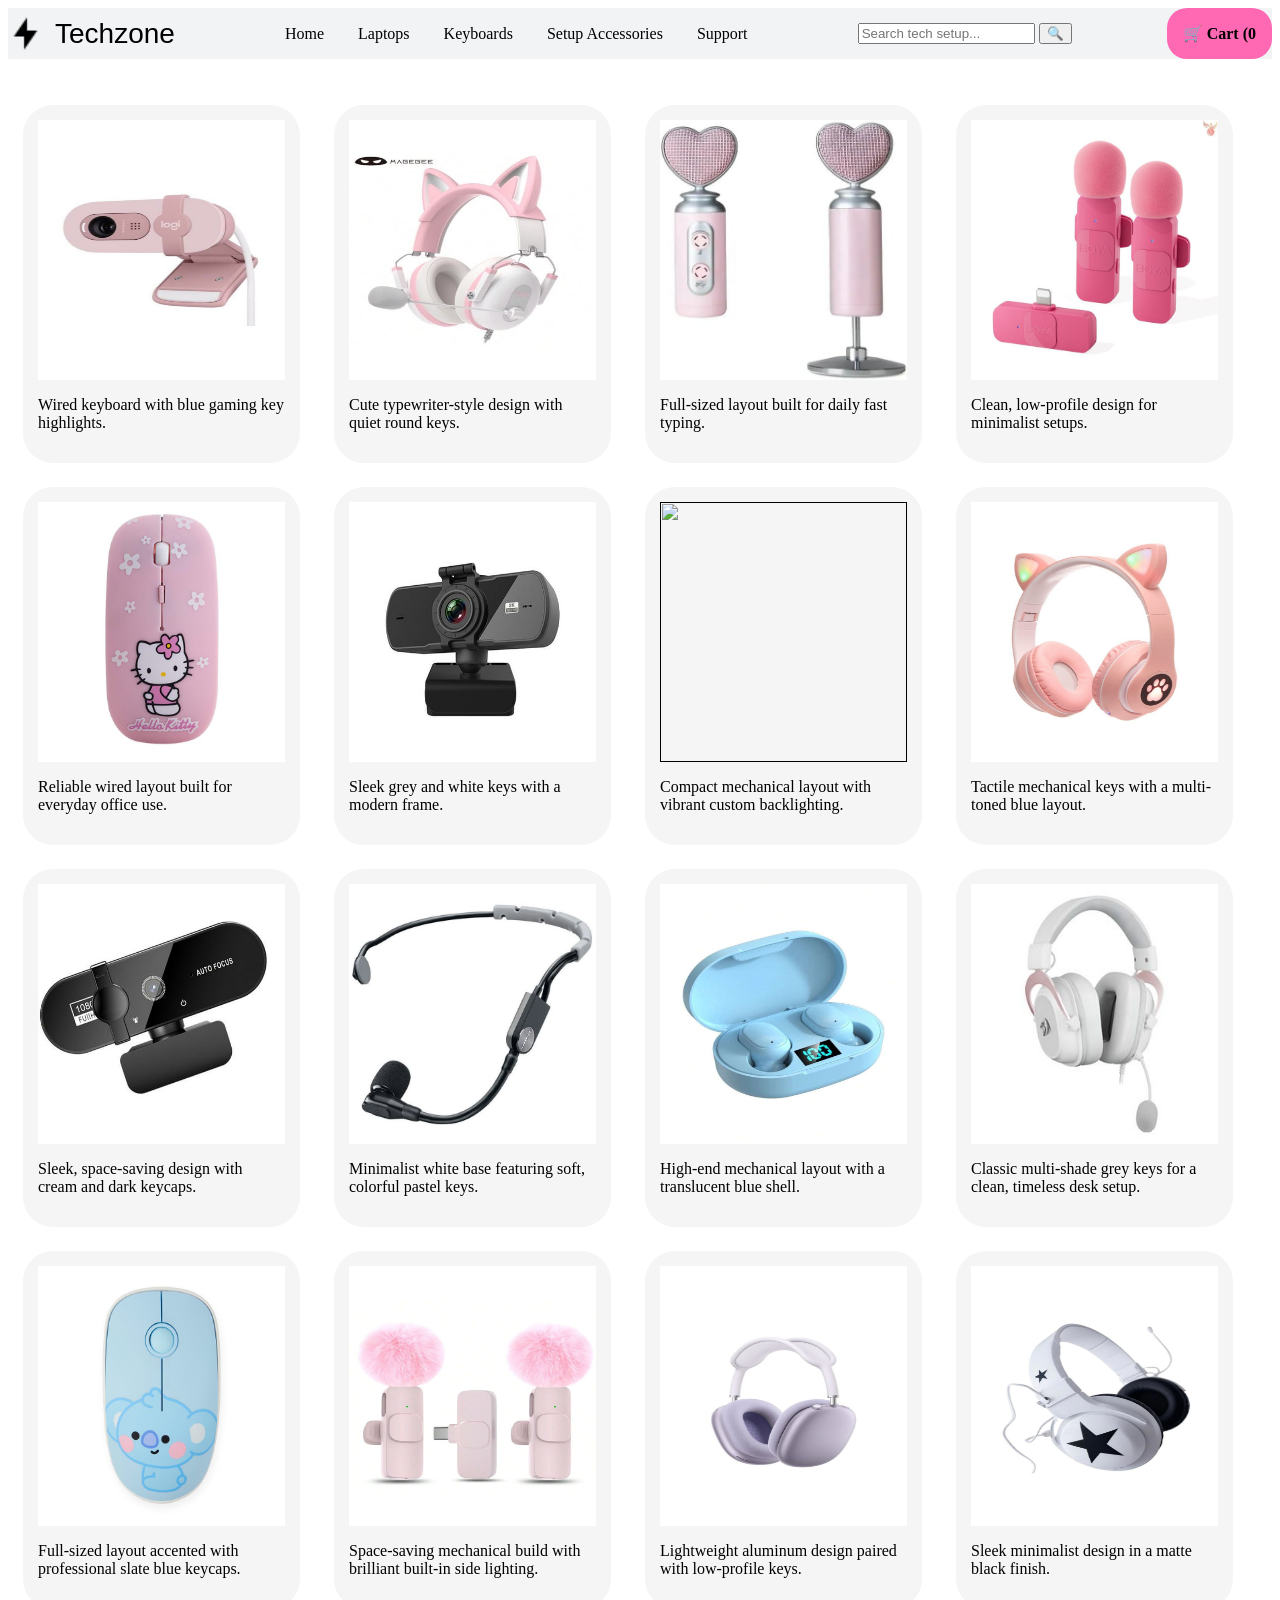
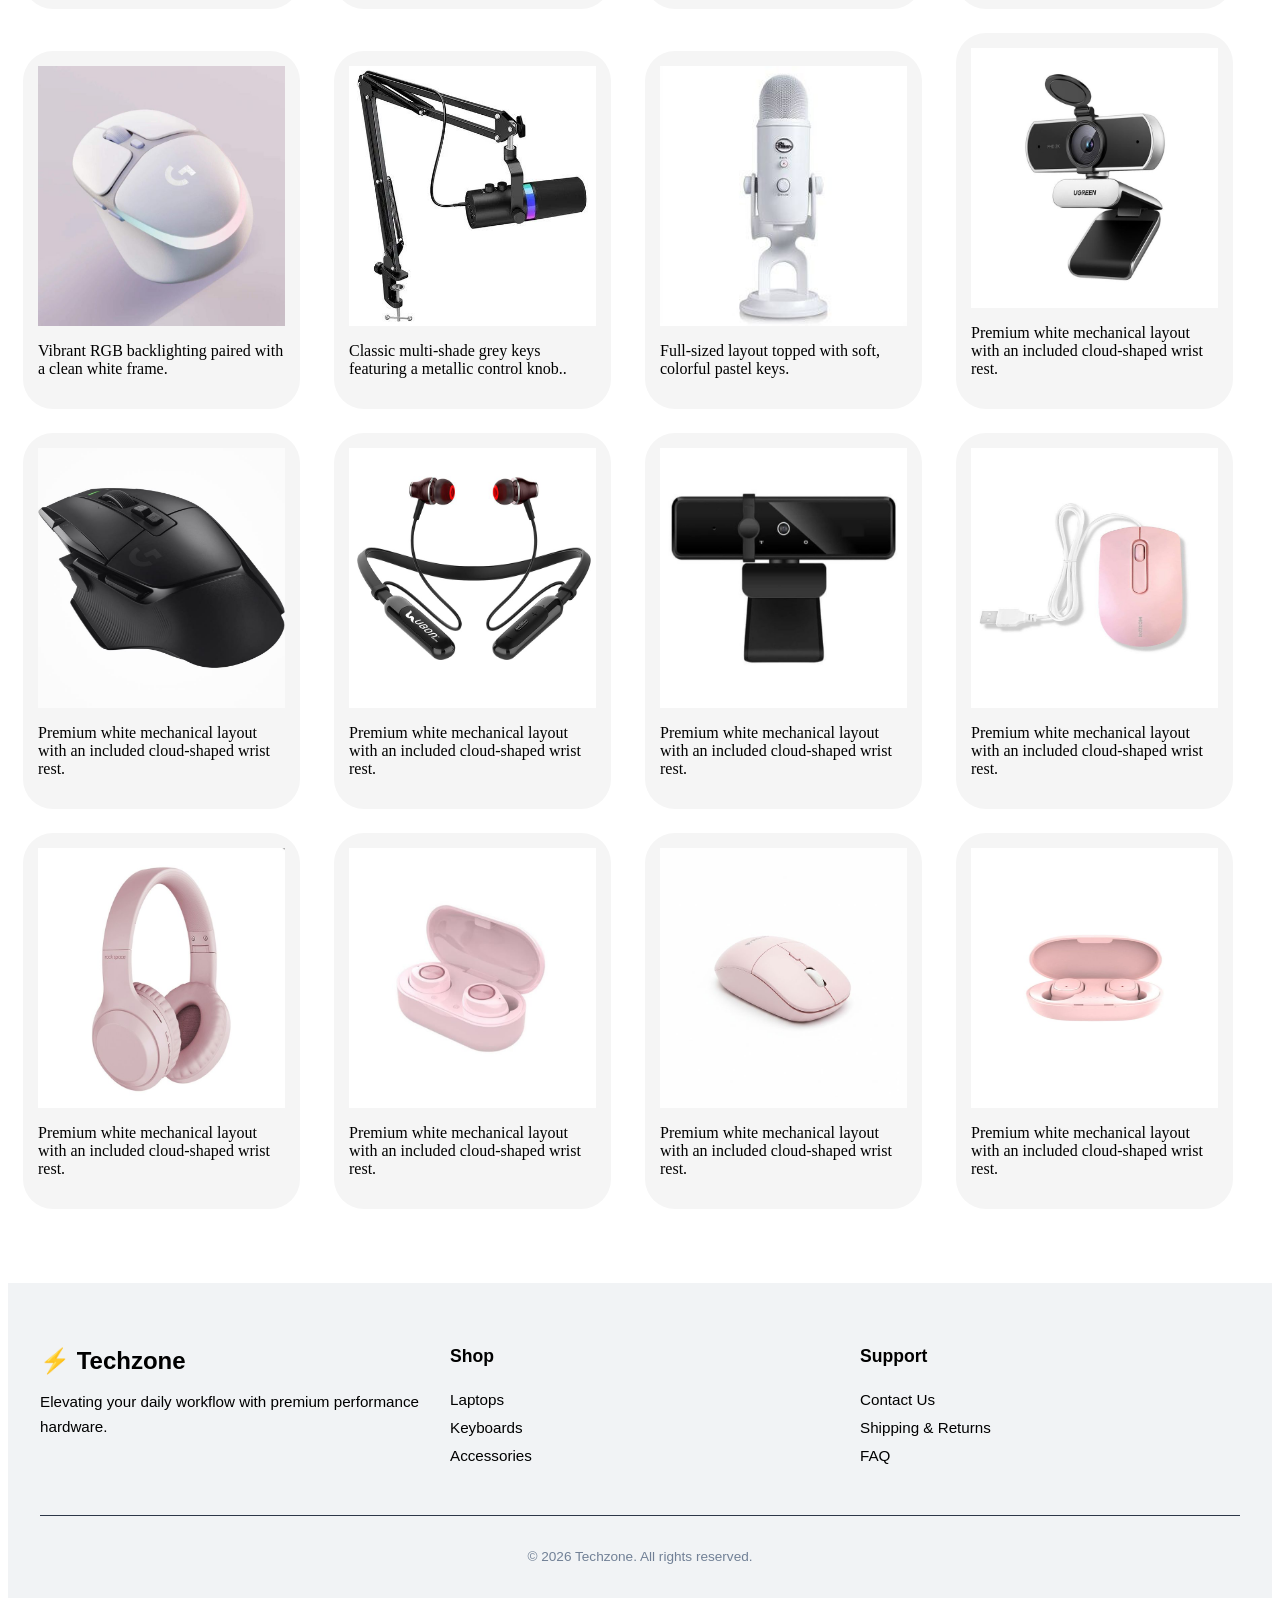
==== accessories.html @ d5fd4e4f "Add files via upload" ====
<Doctype!>
	<!DOCTYPE html>
	<html>
	<head>
		<meta charset="utf-8">
		<meta name="viewport" content="width=device-width, initial-scale=1">
		<link rel="stylesheet" href="style-accessories.css">
		<title>Setup Accessories</title>
	</head>
	<body>
		<header>
		<div class="logo">
    <img src="logo.png" alt="Logo Icon" class="logo-pic">
    <span class="logo-line">Techzone</span>
</div>
     <nav class="navi-links">
        <a href="file:///C:/Users/lumin/Documents/New%20folder/script/index.html">Home</a>
        <a href="file:///C:/Users/lumin/Documents/New%20folder/script/laptop.html">Laptops</a>
        <a href="file:///C:/Users/lumin\Documents/New%20folder/script/Keyboards.html">Keyboards</a>
        <a href="file:///C:/Users/lumin\Documents/New%20folder/script/accessories.html">Setup Accessories</a>
        
        <a href="file:///C:/Users/lumin\Documents/New%20folder/script/support.html">Support</a>
     </nav>
     <div class="search-container">
    <input type="text" placeholder="Search tech setup..." class="search-input">
    <button type="submit" class="search-btn">🔍</button>
</div>

    
     <div class="cart-cube">
        🛒 Cart (<span id="cart-count">0</span>



		</div>
	</header>
	<br>
	<br>
	<section>
		<div class="Keyboard-img">
			<a href="" class="Keyboards-pro">
				<img src="Logitech.jpg">
				<p>Wired keyboard with blue gaming key highlights. </p>

			</a>
		   <a href="" class="Keyboards-pro">
				<img src="MageGee.jpg">
				<p> Cute typewriter-style design with quiet round keys.</p>

			</a>
			 <a href="" class="Keyboards-pro">
				<img src="Generic Cute.jpg">
				<p>Full-sized layout built for daily fast typing. </p>

			</a>
			<a href="" class="Keyboards-pro">
				<img src="BOYA BY-V2.jpg">
				<p>Clean, low-profile design for minimalist setups.</p>

			</a>
				<a href="" class="Keyboards-pro">
				<img src="✰✰✰✰.jpg">
				<p>Reliable wired layout built for everyday office use.</p>

			</a>
				</a>
				<a href="" class="Keyboards-pro">
				<img src="2k HD.jpg">
				<p>Sleek grey and white keys with a modern frame.</p>

			</a>
				<a href="" class="Keyboards-pro">
				<img src="vintage pink.jpg">
				<p>Compact mechanical layout with vibrant custom backlighting.</p>

			</a>
			<a href="" class="Keyboards-pro">
				<img src="headphones.jpg">
				<p>Tactile mechanical keys with a multi-toned blue layout. </p>

			</a>
				<a href="" class="Keyboards-pro">
				<img src="Aooower W66.jpg">
				<p>Sleek, space-saving design with cream and dark keycaps.</p>

			</a>
				<a href="" class="Keyboards-pro">
				<img src="Hälsningar.jpg">
				<p>Minimalist white base featuring soft, colorful pastel keys.</p>

			</a>
				<a href="" class="Keyboards-pro">
				<img src="download (37).jpg">
				<p>High-end mechanical layout with a translucent blue shell.</p>

			</a>
				<a href="" class="Keyboards-pro">
				<img src="Headset Gamer.jpg">
				<p>Classic multi-shade grey keys for a clean, timeless desk setup.</p>

			</a>
				<a href="" class="Keyboards-pro">
				<img src="download (35).jpg">
				<p>Full-sized layout accented with professional slate blue keycaps.</p>

			</a>
				<a href="" class="Keyboards-pro">
				<img src="HITOZON.jpg">
				<p>Space-saving mechanical build with brilliant built-in side lighting.</p>

			</a>
				<a href="" class="Keyboards-pro">
				<img src="apple air max.jpg" class="img-24">
				<p>Lightweight aluminum design paired with low-profile keys.</p>

			</a>
				<a href="" class="Keyboards-pro">
				<img src="headphone y2k.jpg" class="img-24">
				<p>Sleek minimalist design in a matte black finish.</p>			
			</a>
				<a href="" class="Keyboards-pro">
				<img src="techmodern.jpg" class="img-24">
				<p>Vibrant RGB backlighting paired with a clean white frame.</p>			
			</a>
				<a href="" class="Keyboards-pro">
				<img src="download (46).jpg" class="img-24">
				<p>Classic multi-shade grey keys featuring a metallic control knob..</p>			
			</a>
				<a href="" class="Keyboards-pro">
				<img src="Computer Accessories.jpg" class="img-24">
				<p>Full-sized layout topped with soft, colorful pastel keys.</p>			
			</a>
				<a href="" class="Keyboards-pro">
				<img src="UGREEN 75330 2K.jpg">
				<p>Premium white mechanical layout with an included cloud-shaped wrist rest.</p>			
			</a>
			<a href="" class="Keyboards-pro">
				<img src="Logitech G502 X.jpg">
				<p>Premium white mechanical layout with an included cloud-shaped wrist rest.</p>			
			</a>
			<a href="" class="Keyboards-pro">
				<img src="UBON  Wireless neckband.jpg">
				<p>Premium white mechanical layout with an included cloud-shaped wrist rest.</p>			
			</a>
			<a href="" class="Keyboards-pro">
				<img src="High quality.jpg">
				<p>Premium white mechanical layout with an included cloud-shaped wrist rest.</p>			
			</a>
			<a href="" class="Keyboards-pro">
				<img src="download (36).jpg">
				<p>Premium white mechanical layout with an included cloud-shaped wrist rest.</p>			
			</a>
			<a href="" class="Keyboards-pro">
				<img src="Rock Space Pink.jpg">
				<p>Premium white mechanical layout with an included cloud-shaped wrist rest.</p>			
			</a>
			<a href="" class="Keyboards-pro">
				<img src="TW60 Bluetooth.jpg">
				<p>Premium white mechanical layout with an included cloud-shaped wrist rest.</p>			
			</a>
			<a href="" class="Keyboards-pro">
				<img src="download (48).jpg">
				<p>Premium white mechanical layout with an included cloud-shaped wrist rest.</p>			
			</a>
			<a href="" class="Keyboards-pro">
				<img src="download (47).jpg">
				<p>Premium white mechanical layout with an included cloud-shaped wrist rest.</p>			
			</a>
			
			<footer class="site-footer">
    <div class="footer-container">
        <div class="footer-column brand-info">
            <h3>⚡ Techzone</h3>
            <p>Elevating your daily workflow with premium performance hardware.</p>
        </div>

        <div class="footer-column">
            <h4>Shop</h4>
            <ul>
                <li><a href="file:///C:/Users/lumin/Documents/New%20folder/script/Laptop.html">Laptops</a></li>
                <li><a href="file:///C:/Users/lumin\Documents/New%20folder/script/Keyboards.html">Keyboards</a></li>
                <li><a href="file:///C:/Users/lumin\Documents/New%20folder/script/accessories.html">Accessories</a></li>
            </ul>
        </div>

        <div class="footer-column">
            <h4>Support</h4>
            <ul>
                <li><a href="#">Contact Us</a></li>
                <li><a href="#">Shipping & Returns</a></li>
                <li><a href="#">FAQ</a></li>
            </ul>
        </div>
    </div>

    <div class="footer-bottom">
        <p>&copy; 2026 Techzone. All rights reserved.</p>
    </div>
</footer>
	

			
			
			
			













		</div>
		









	</section>
---- style-accessories.css ----
.logo{
    align-items: center;
    display: flex;
    gap: 12px;
    color: black;

}
.logo img{


    color: black;
}
.logo-pic{

    height: 35px;
    width: auto;
  
    color: black;

}
@media (max-width: 768px) {
    .support-grid {
        grid-template-columns: 1fr;
    }
}
.logo-line{


    font-family: 'Segoe UI', sans-serif;
    font-size: 28px;]
    font-weight:bold;
    color: black;
   
}


    header {
    background-color: #F1F3F5; 
    
    display: flex;
    justify-content: space-between; 
    align-items: center;       

}
.navi-links a {
    color: black;           
    text-decoration: none;    
    margin: 0 15px;           
    font-weight: 500;
    transition: 0.2s;         
}
.navi-links a:hover {
    color: blue; 
    }
.cart-cube {
    background-color: #FF69B4; 
    padding: 16px 16px;
    border-radius: 20px;      
    font-weight: bold;
    cursor: pointer;
    }
    .Keyboards-pro {
       display: inline-block;
    width: 277px;         /* Change this number to make the whole card bigger or smaller */
    border-radius: 30px;
   
    border-spacing: 20px;
     overflow: hidden;  /* Keeps the image corners rounded cleanly */
     padding: 15px;  
     background-color: whitesmoke;
     box-sizing: border-box;
    margin-top: 30px;
    margin:  10px 15px;
    color: black;

   
}
.Keyboards-pro img{

     width: 100%;
    height: 260px; 
  
 }
 .Keyboards-pro , .Keyboards-pro p , .Keyboards-pro a{
    text-decoration: none !important;
    color: inherit;
 }



.site-footer {
    background-color:  #F1F3F5; /* Matches your dark header */
    color: black;
    padding: 40px 20px 20px 20px;
    font-family: sans-serif;
    margin-top: 60px; /* Pushes footer away from content */
}

/* Flexbox Layout for Columns */
.footer-container {
    max-width: 1200px;
    margin: 0 auto;
    display: flex;
    justify-content: space-between;
    flex-wrap: wrap;
    gap: 30px;
}

.footer-column {
    flex: 1;
    min-width: 200px;
}

/* Typography & Links */
.footer-column h3 {
    font-size: 1.5rem;
    margin-bottom: 15px;
}

.footer-column h4 {
    font-size: 1.1rem;
    color: black /* Subtle grey for headings */
    margin-bottom: 15px;
}

.footer-column p {
    color: black;
    line-height: 1.6;
    font-size: 0.95rem;
}

.footer-column ul {
    list-style: none;
    padding: 0;
    margin: 0;
}

.footer-column ul li {
    margin-bottom: 10px;
}

.footer-column ul li a {
    color: black;
    text-decoration: none;
    font-size: 0.95rem;
    transition: color 0.2s ease;
}

/* Hover Effect */
.footer-column ul li a:hover {
    color: black; 
}

/* Copyright Bar */
.footer-bottom {
    max-width: 1200px;
    margin: 40px auto 0 auto;
    padding-top: 20px;
    border-top: 1px solid #2d3748; /* Thin divider line */
    text-align: center;
    font-size: 0.85rem;
    color: #718096;
}
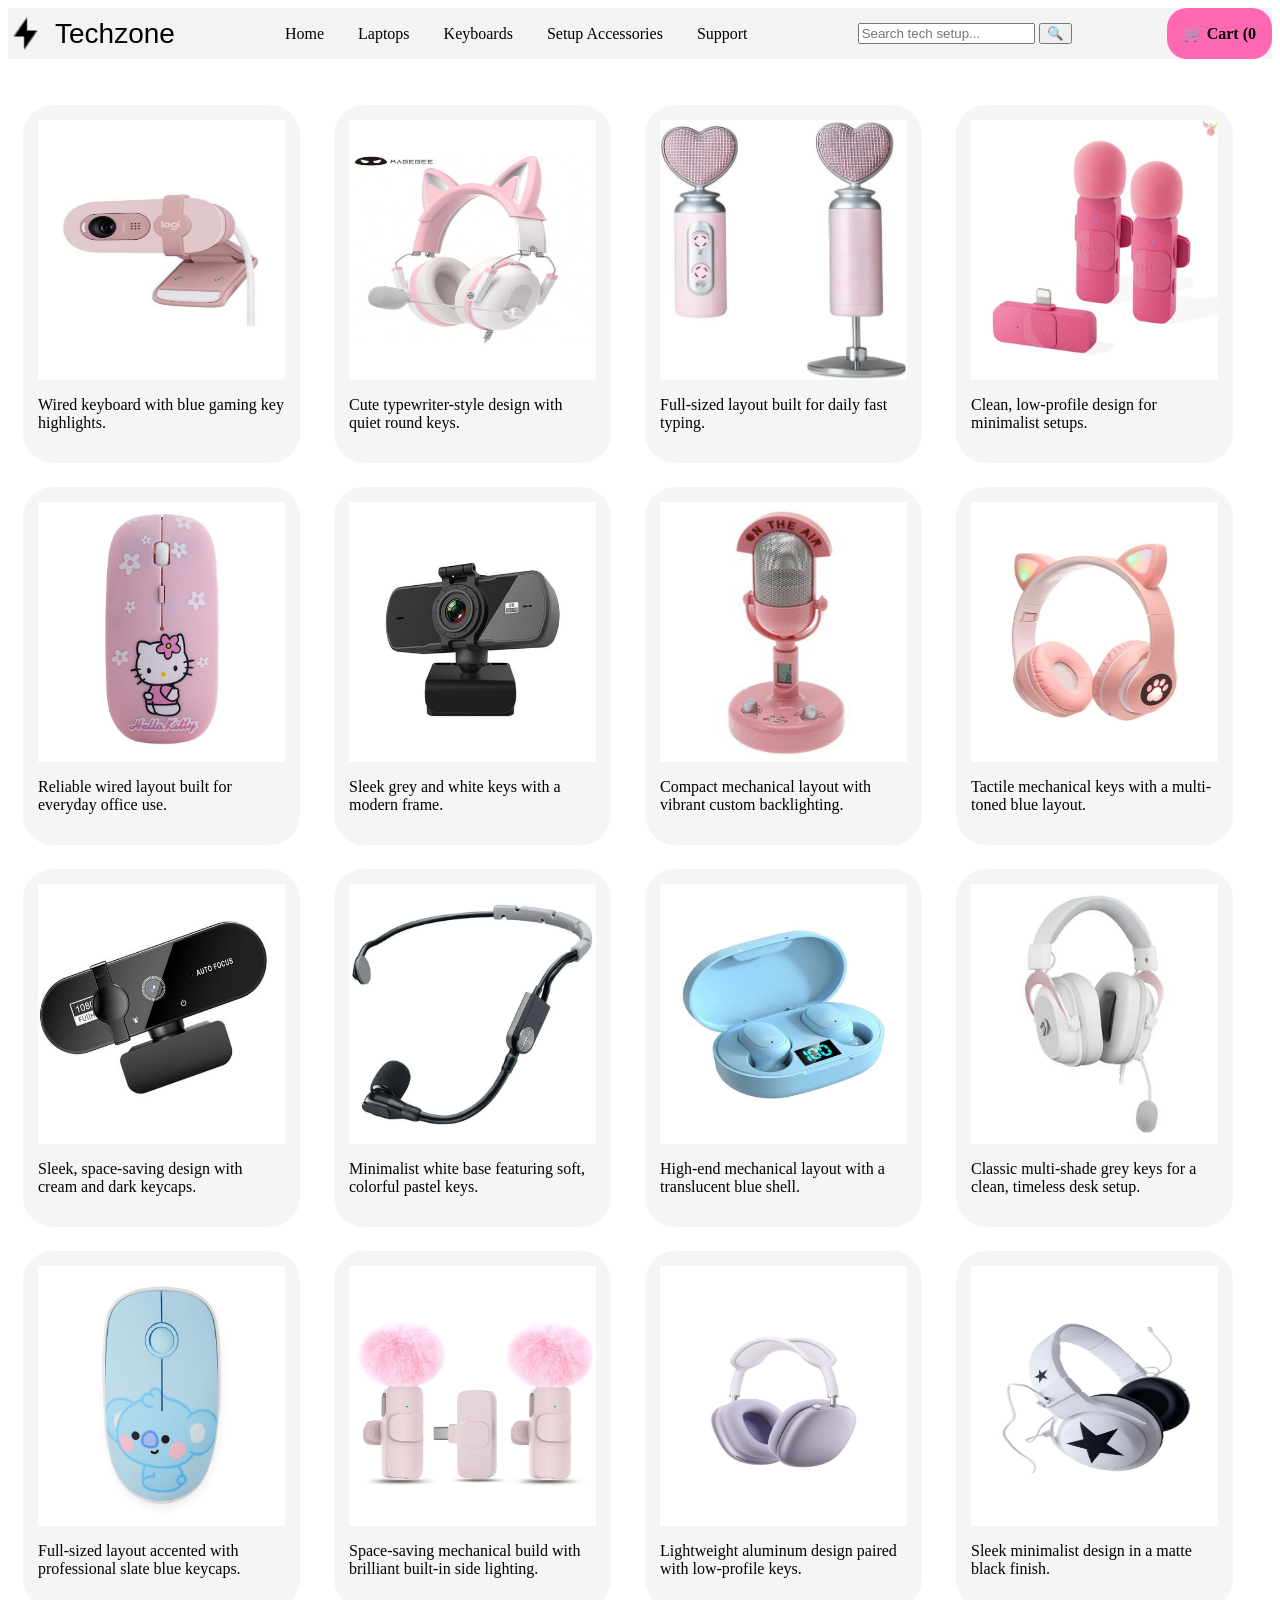
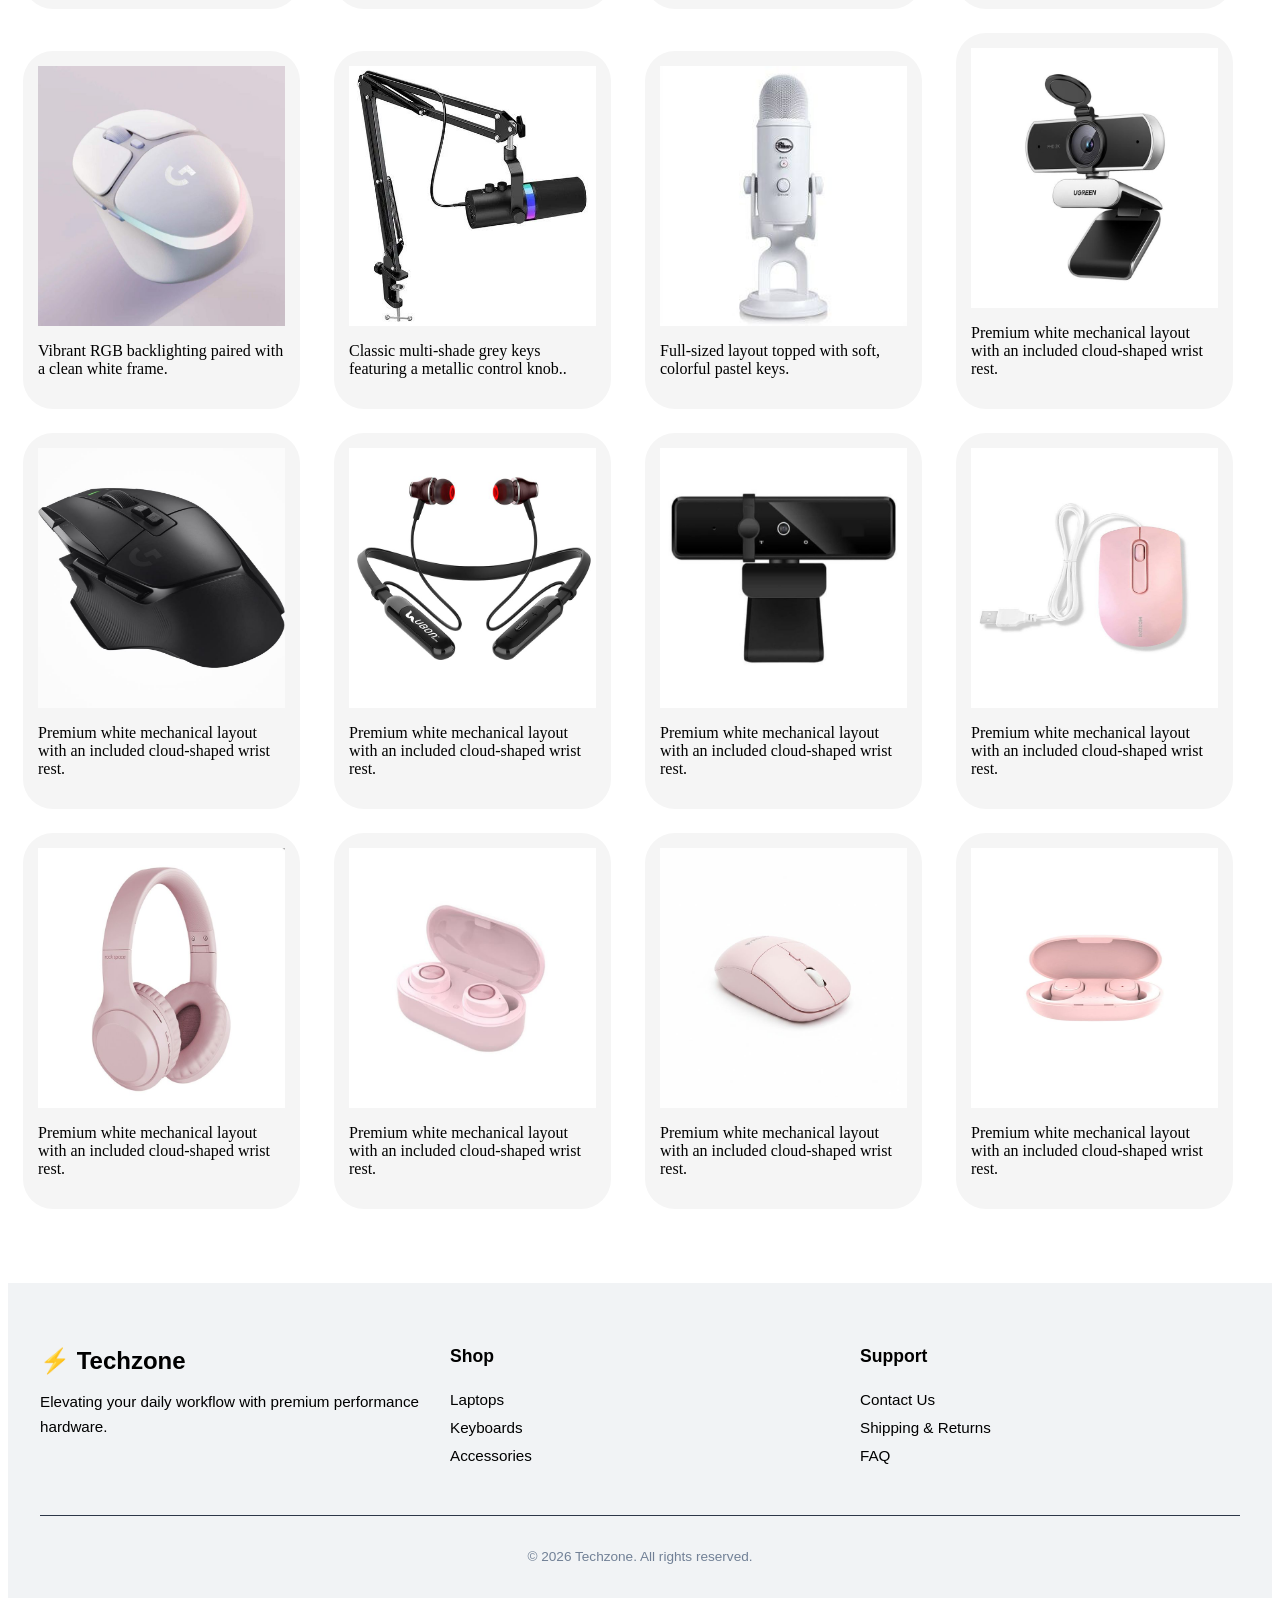
==== commit cb5823cb: "Update accessories.html" ====
--- a/accessories.html
+++ b/accessories.html
@@ -14,12 +14,12 @@
     <span class="logo-line">Techzone</span>
 </div>
      <nav class="navi-links">
-        <a href="file:///C:/Users/lumin/Documents/New%20folder/script/index.html">Home</a>
-        <a href="file:///C:/Users/lumin/Documents/New%20folder/script/laptop.html">Laptops</a>
-        <a href="file:///C:/Users/lumin\Documents/New%20folder/script/Keyboards.html">Keyboards</a>
-        <a href="file:///C:/Users/lumin\Documents/New%20folder/script/accessories.html">Setup Accessories</a>
+        <a href="index.html">Home</a>
+        <a href="laptop.html">Laptops</a>
+        <a href="Keyboards.html">Keyboards</a>
+        <a href="accessories.html">Setup Accessories</a>
         
-        <a href="file:///C:/Users/lumin\Documents/New%20folder/script/support.html">Support</a>
+        <a href="support.html">Support</a>
      </nav>
      <div class="search-container">
     <input type="text" placeholder="Search tech setup..." class="search-input">
@@ -177,9 +177,9 @@
         <div class="footer-column">
             <h4>Shop</h4>
             <ul>
-                <li><a href="file:///C:/Users/lumin/Documents/New%20folder/script/Laptop.html">Laptops</a></li>
-                <li><a href="file:///C:/Users/lumin\Documents/New%20folder/script/Keyboards.html">Keyboards</a></li>
-                <li><a href="file:///C:/Users/lumin\Documents/New%20folder/script/accessories.html">Accessories</a></li>
+                <li><a href="Laptop.html">Laptops</a></li>
+                <li><a href="Keyboards.html">Keyboards</a></li>
+                <li><a href="accessories.html">Accessories</a></li>
             </ul>
         </div>
 
@@ -228,4 +228,4 @@
 
 
 	</section>
-	+	
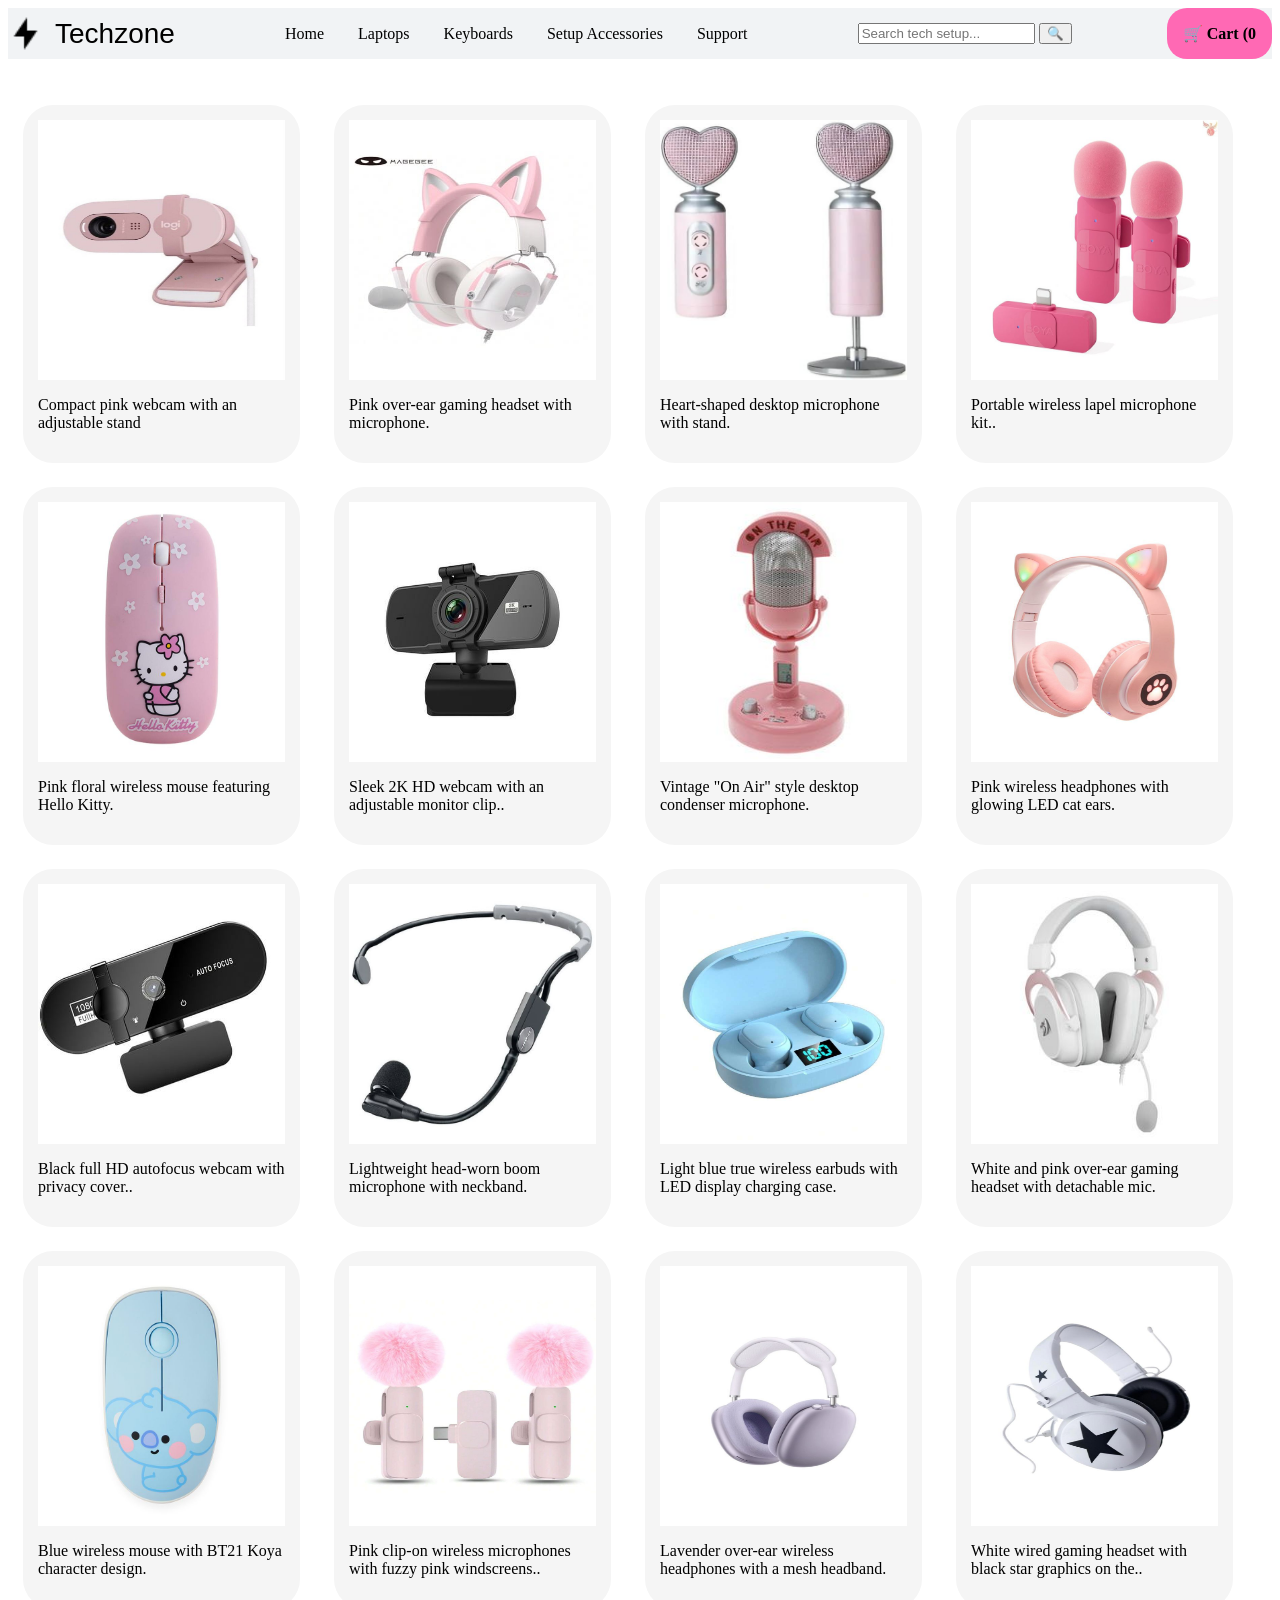
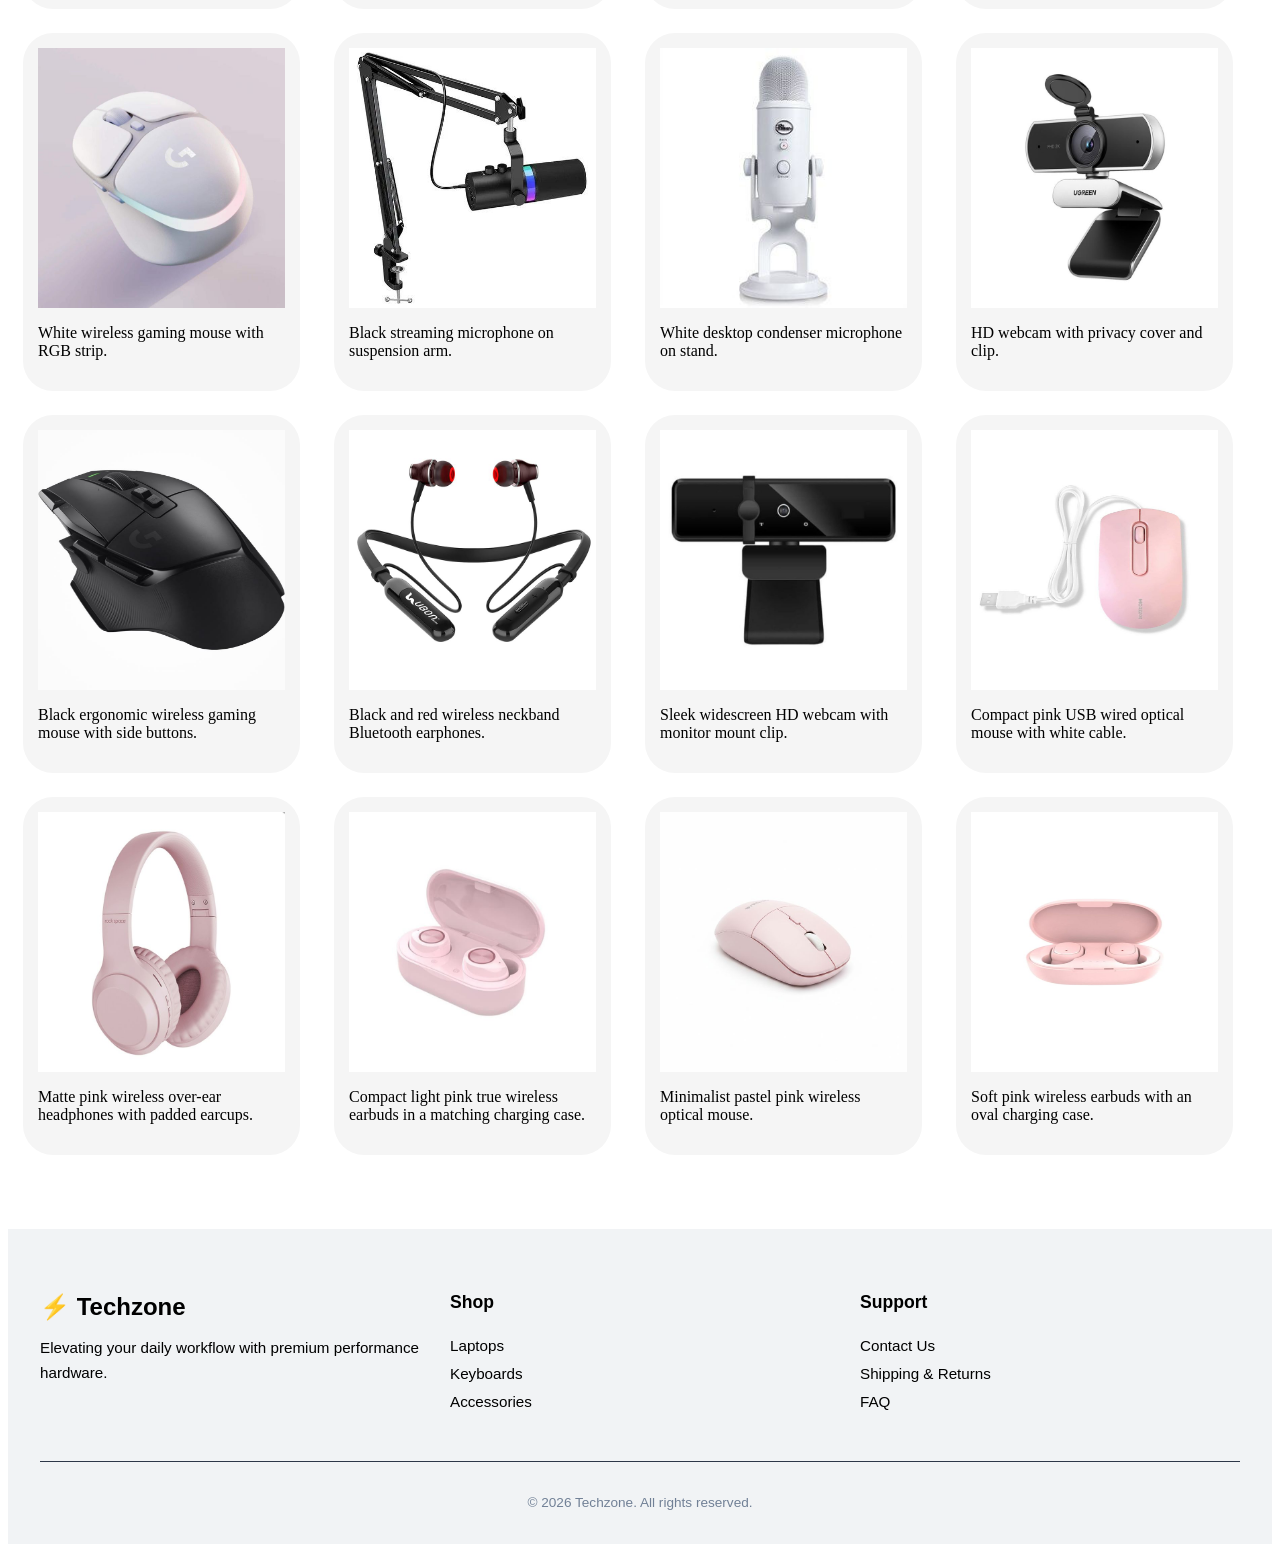
==== commit 08afac26: "Update accessories.html" ====
--- a/accessories.html
+++ b/accessories.html
@@ -40,131 +40,131 @@
 		<div class="Keyboard-img">
 			<a href="" class="Keyboards-pro">
 				<img src="Logitech.jpg">
-				<p>Wired keyboard with blue gaming key highlights. </p>
+				<p>Compact pink webcam with an adjustable stand </p>
 
 			</a>
 		   <a href="" class="Keyboards-pro">
 				<img src="MageGee.jpg">
-				<p> Cute typewriter-style design with quiet round keys.</p>
+				<p>Pink over-ear gaming headset with microphone.</p>
 
 			</a>
 			 <a href="" class="Keyboards-pro">
 				<img src="Generic Cute.jpg">
-				<p>Full-sized layout built for daily fast typing. </p>
+				<p>Heart-shaped desktop microphone with stand. </p>
 
 			</a>
 			<a href="" class="Keyboards-pro">
 				<img src="BOYA BY-V2.jpg">
-				<p>Clean, low-profile design for minimalist setups.</p>
+				<p>Portable wireless lapel microphone kit..</p>
 
 			</a>
 				<a href="" class="Keyboards-pro">
 				<img src="✰✰✰✰.jpg">
-				<p>Reliable wired layout built for everyday office use.</p>
+				<p>Pink floral wireless mouse featuring Hello Kitty.</p>
 
 			</a>
 				</a>
 				<a href="" class="Keyboards-pro">
 				<img src="2k HD.jpg">
-				<p>Sleek grey and white keys with a modern frame.</p>
+				<p>Sleek 2K HD webcam with an adjustable monitor clip..</p>
 
 			</a>
 				<a href="" class="Keyboards-pro">
 				<img src="vintage pink.jpg">
-				<p>Compact mechanical layout with vibrant custom backlighting.</p>
+				<p>Vintage "On Air" style desktop condenser microphone.</p>
 
 			</a>
 			<a href="" class="Keyboards-pro">
 				<img src="headphones.jpg">
-				<p>Tactile mechanical keys with a multi-toned blue layout. </p>
+				<p>Pink wireless headphones with glowing LED cat ears. </p>
 
 			</a>
 				<a href="" class="Keyboards-pro">
 				<img src="Aooower W66.jpg">
-				<p>Sleek, space-saving design with cream and dark keycaps.</p>
+				<p>Black full HD autofocus webcam with privacy cover..</p>
 
 			</a>
 				<a href="" class="Keyboards-pro">
 				<img src="Hälsningar.jpg">
-				<p>Minimalist white base featuring soft, colorful pastel keys.</p>
+				<p>Lightweight head-worn boom microphone with neckband.</p>
 
 			</a>
 				<a href="" class="Keyboards-pro">
 				<img src="download (37).jpg">
-				<p>High-end mechanical layout with a translucent blue shell.</p>
+				<p>Light blue true wireless earbuds with LED display charging case.</p>
 
 			</a>
 				<a href="" class="Keyboards-pro">
 				<img src="Headset Gamer.jpg">
-				<p>Classic multi-shade grey keys for a clean, timeless desk setup.</p>
+				<p>White and pink over-ear gaming headset with detachable mic.</p>
 
 			</a>
 				<a href="" class="Keyboards-pro">
 				<img src="download (35).jpg">
-				<p>Full-sized layout accented with professional slate blue keycaps.</p>
+				<p>Blue wireless mouse with BT21 Koya character design.</p>
 
 			</a>
 				<a href="" class="Keyboards-pro">
 				<img src="HITOZON.jpg">
-				<p>Space-saving mechanical build with brilliant built-in side lighting.</p>
+				<p>Pink clip-on wireless microphones with fuzzy pink windscreens..</p>
 
 			</a>
 				<a href="" class="Keyboards-pro">
 				<img src="apple air max.jpg" class="img-24">
-				<p>Lightweight aluminum design paired with low-profile keys.</p>
+				<p>Lavender over-ear wireless headphones with a mesh headband.</p>
 
 			</a>
 				<a href="" class="Keyboards-pro">
 				<img src="headphone y2k.jpg" class="img-24">
-				<p>Sleek minimalist design in a matte black finish.</p>			
+				<p>White wired gaming headset with black star graphics on the..</p>			
 			</a>
 				<a href="" class="Keyboards-pro">
 				<img src="techmodern.jpg" class="img-24">
-				<p>Vibrant RGB backlighting paired with a clean white frame.</p>			
+				<p>White wireless gaming mouse with RGB strip.</p>			
 			</a>
 				<a href="" class="Keyboards-pro">
 				<img src="download (46).jpg" class="img-24">
-				<p>Classic multi-shade grey keys featuring a metallic control knob..</p>			
+				<p>Black streaming microphone on suspension arm.</p>			
 			</a>
 				<a href="" class="Keyboards-pro">
 				<img src="Computer Accessories.jpg" class="img-24">
-				<p>Full-sized layout topped with soft, colorful pastel keys.</p>			
+				<p>White desktop condenser microphone on stand.</p>			
 			</a>
 				<a href="" class="Keyboards-pro">
 				<img src="UGREEN 75330 2K.jpg">
-				<p>Premium white mechanical layout with an included cloud-shaped wrist rest.</p>			
+				<p>HD webcam with privacy cover and clip.</p>			
 			</a>
 			<a href="" class="Keyboards-pro">
 				<img src="Logitech G502 X.jpg">
-				<p>Premium white mechanical layout with an included cloud-shaped wrist rest.</p>			
+				<p>Black ergonomic wireless gaming mouse with side buttons.</p>			
 			</a>
 			<a href="" class="Keyboards-pro">
 				<img src="UBON  Wireless neckband.jpg">
-				<p>Premium white mechanical layout with an included cloud-shaped wrist rest.</p>			
+				<p>Black and red wireless neckband Bluetooth earphones.</p>			
 			</a>
 			<a href="" class="Keyboards-pro">
 				<img src="High quality.jpg">
-				<p>Premium white mechanical layout with an included cloud-shaped wrist rest.</p>			
+				<p>Sleek widescreen HD webcam with monitor mount clip.</p>			
 			</a>
 			<a href="" class="Keyboards-pro">
 				<img src="download (36).jpg">
-				<p>Premium white mechanical layout with an included cloud-shaped wrist rest.</p>			
+				<p>Compact pink USB wired optical mouse with white cable.</p>			
 			</a>
 			<a href="" class="Keyboards-pro">
 				<img src="Rock Space Pink.jpg">
-				<p>Premium white mechanical layout with an included cloud-shaped wrist rest.</p>			
+				<p>Matte pink wireless over-ear headphones with padded earcups.</p>			
 			</a>
 			<a href="" class="Keyboards-pro">
 				<img src="TW60 Bluetooth.jpg">
-				<p>Premium white mechanical layout with an included cloud-shaped wrist rest.</p>			
+				<p>Compact light pink true wireless earbuds in a matching charging case.</p>			
 			</a>
 			<a href="" class="Keyboards-pro">
 				<img src="download (48).jpg">
-				<p>Premium white mechanical layout with an included cloud-shaped wrist rest.</p>			
+				<p>Minimalist pastel pink wireless optical mouse.</p>			
 			</a>
 			<a href="" class="Keyboards-pro">
 				<img src="download (47).jpg">
-				<p>Premium white mechanical layout with an included cloud-shaped wrist rest.</p>			
+				<p>Soft pink wireless earbuds with an oval charging case.</p>			
 			</a>
 			
 			<footer class="site-footer">
